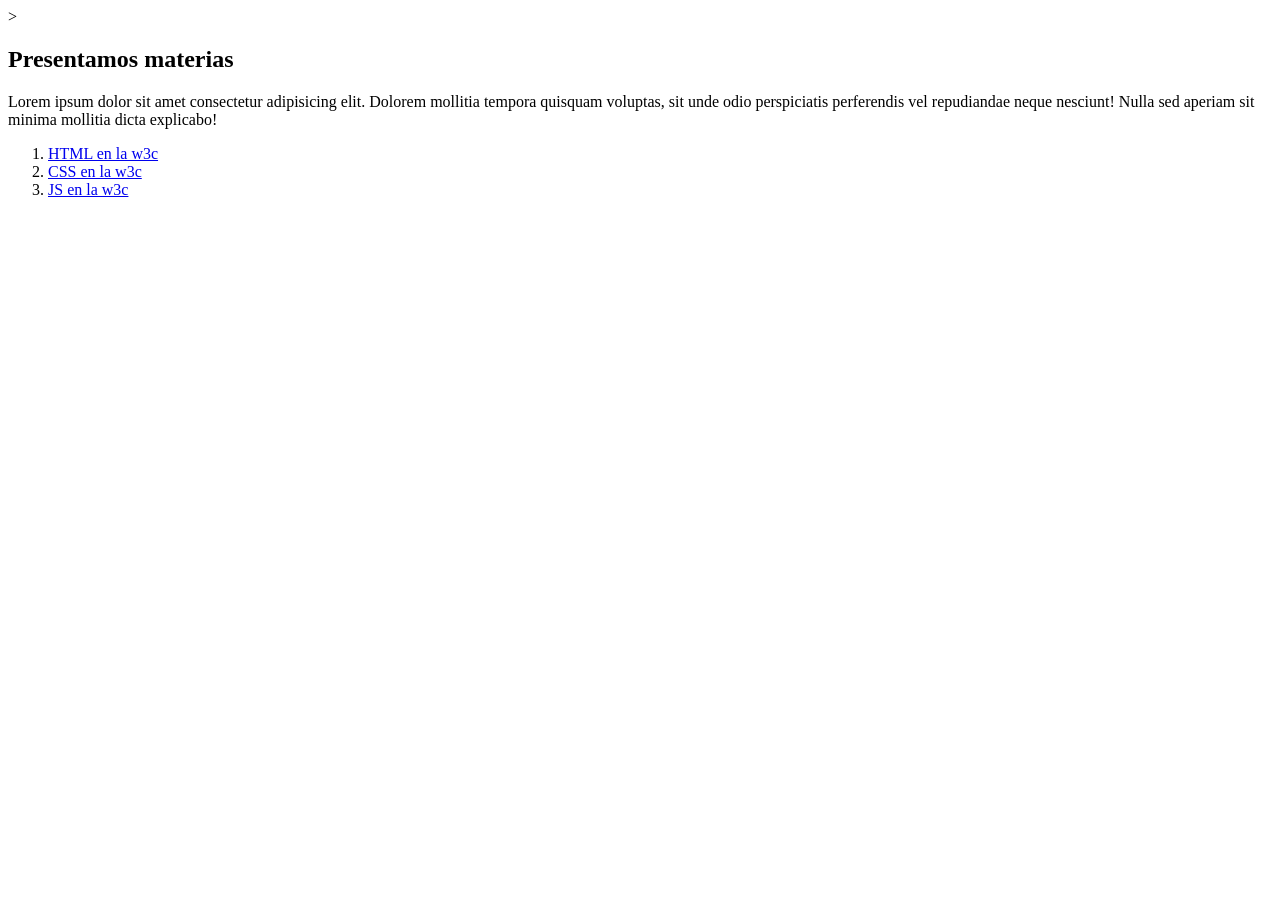
==== INDEX.html @ 06237ca2 "Add files via upload agregue el readme de la pagina" ====
<!DOCTYPE html>
<html lang="es">
<head>
    <meta charset="UTF-8">
    <meta name="viewport" content="width=device-width, initial-scale=1.0">
    <meta   name="color-scheme" content="Light dark">
    <title>Aplicaiones Web Cliente</title>
    >
</head>
    <main>
        <section>
            <h1>Presentamos materias</h1>
              <p>Lorem ipsum dolor sit amet consectetur adipisicing elit.
                 Dolorem mollitia tempora quisquam voluptas, 
                 sit unde odio perspiciatis perferendis vel repudiandae
                  neque nesciunt! Nulla sed aperiam sit minima mollitia
                   dicta explicabo! </p>
                    <ol>
            <li>
                <a href= "https://www.w3schools.com/html/"
                target="_blank" rel="noopener noreferrer">HTML en la w3c</a>
            
            </li>
            <li><a href= "https://www.w3schools.com/css/"
                target="_blank" rel="noopener noreferrer">CSS en la w3c</li>
            <li><a href= "https://www.w3schools.com/js/"
                target="_blank" rel="noopener noreferrer">JS en la w3c</li>
        </ol>
       
<header>
       
    </header>
<body>
    
 </main> 
    
    <footer>

    </footer>
</body>

</html>
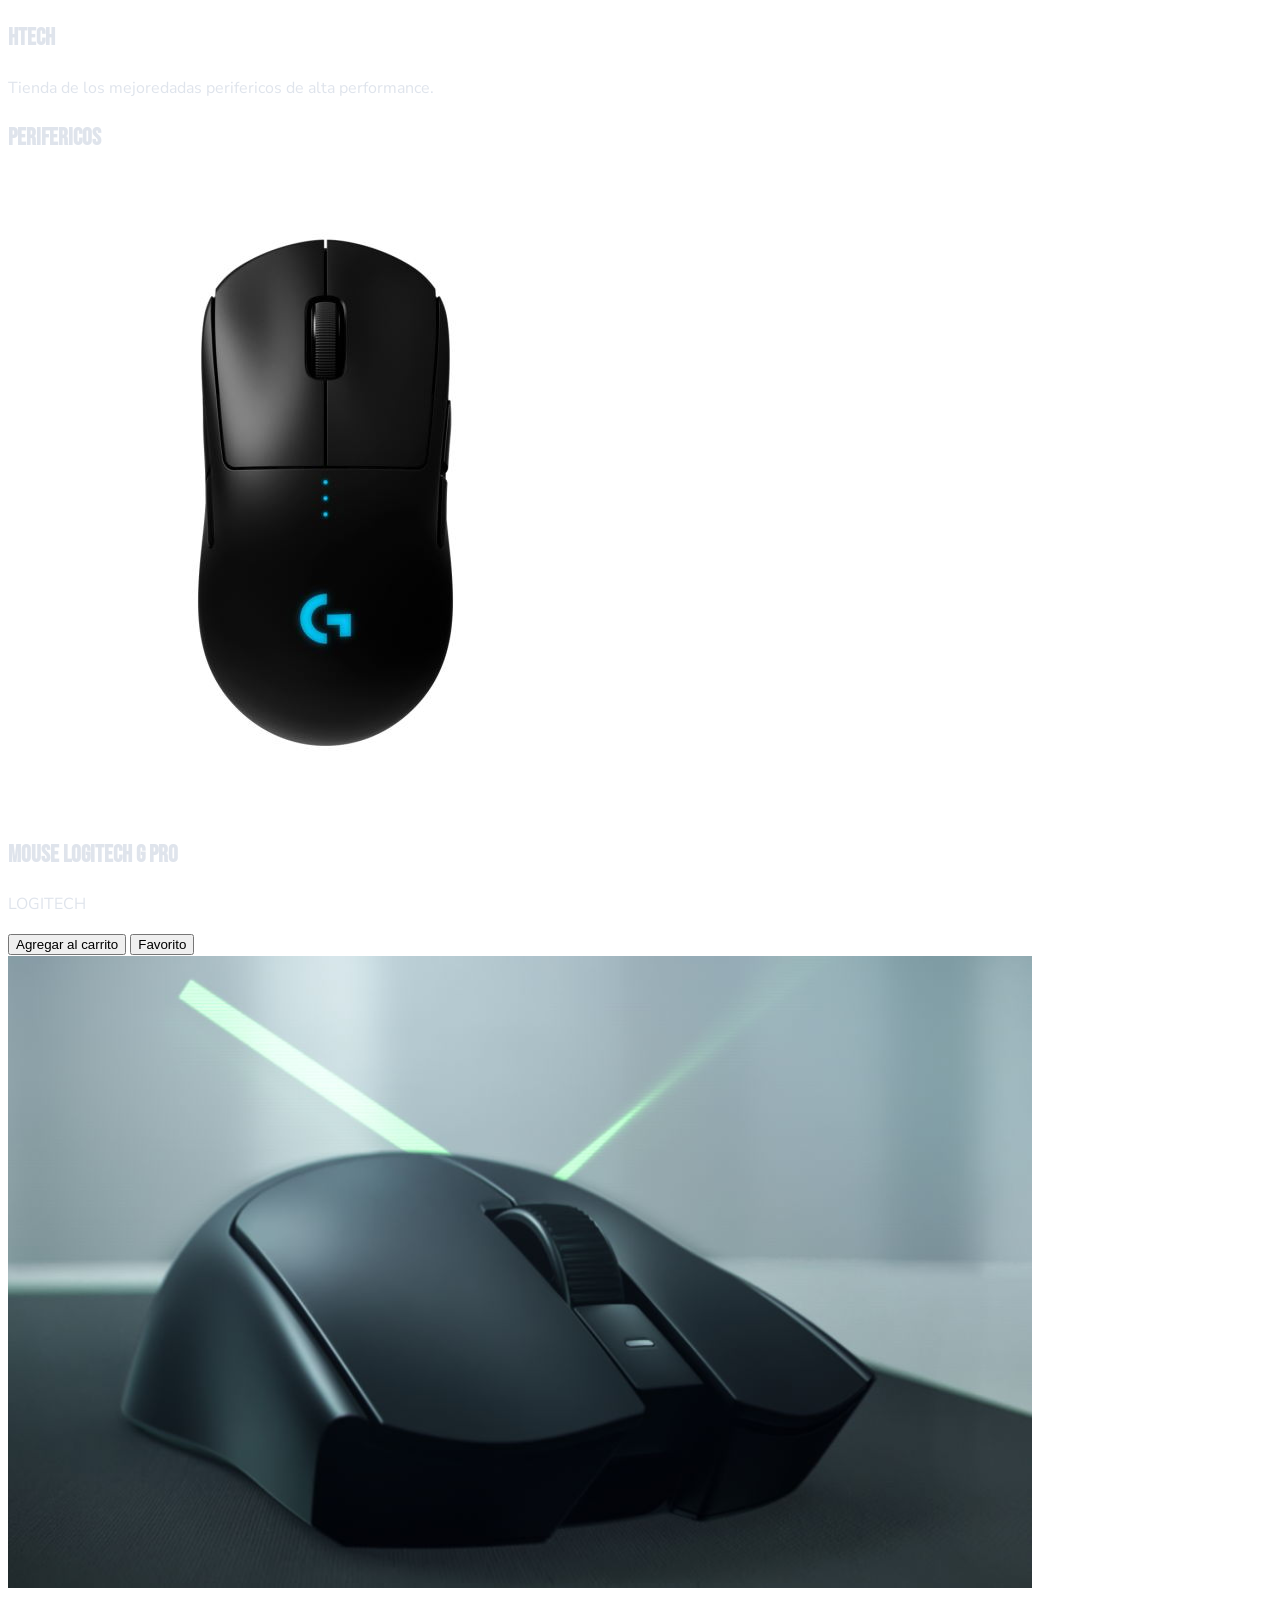
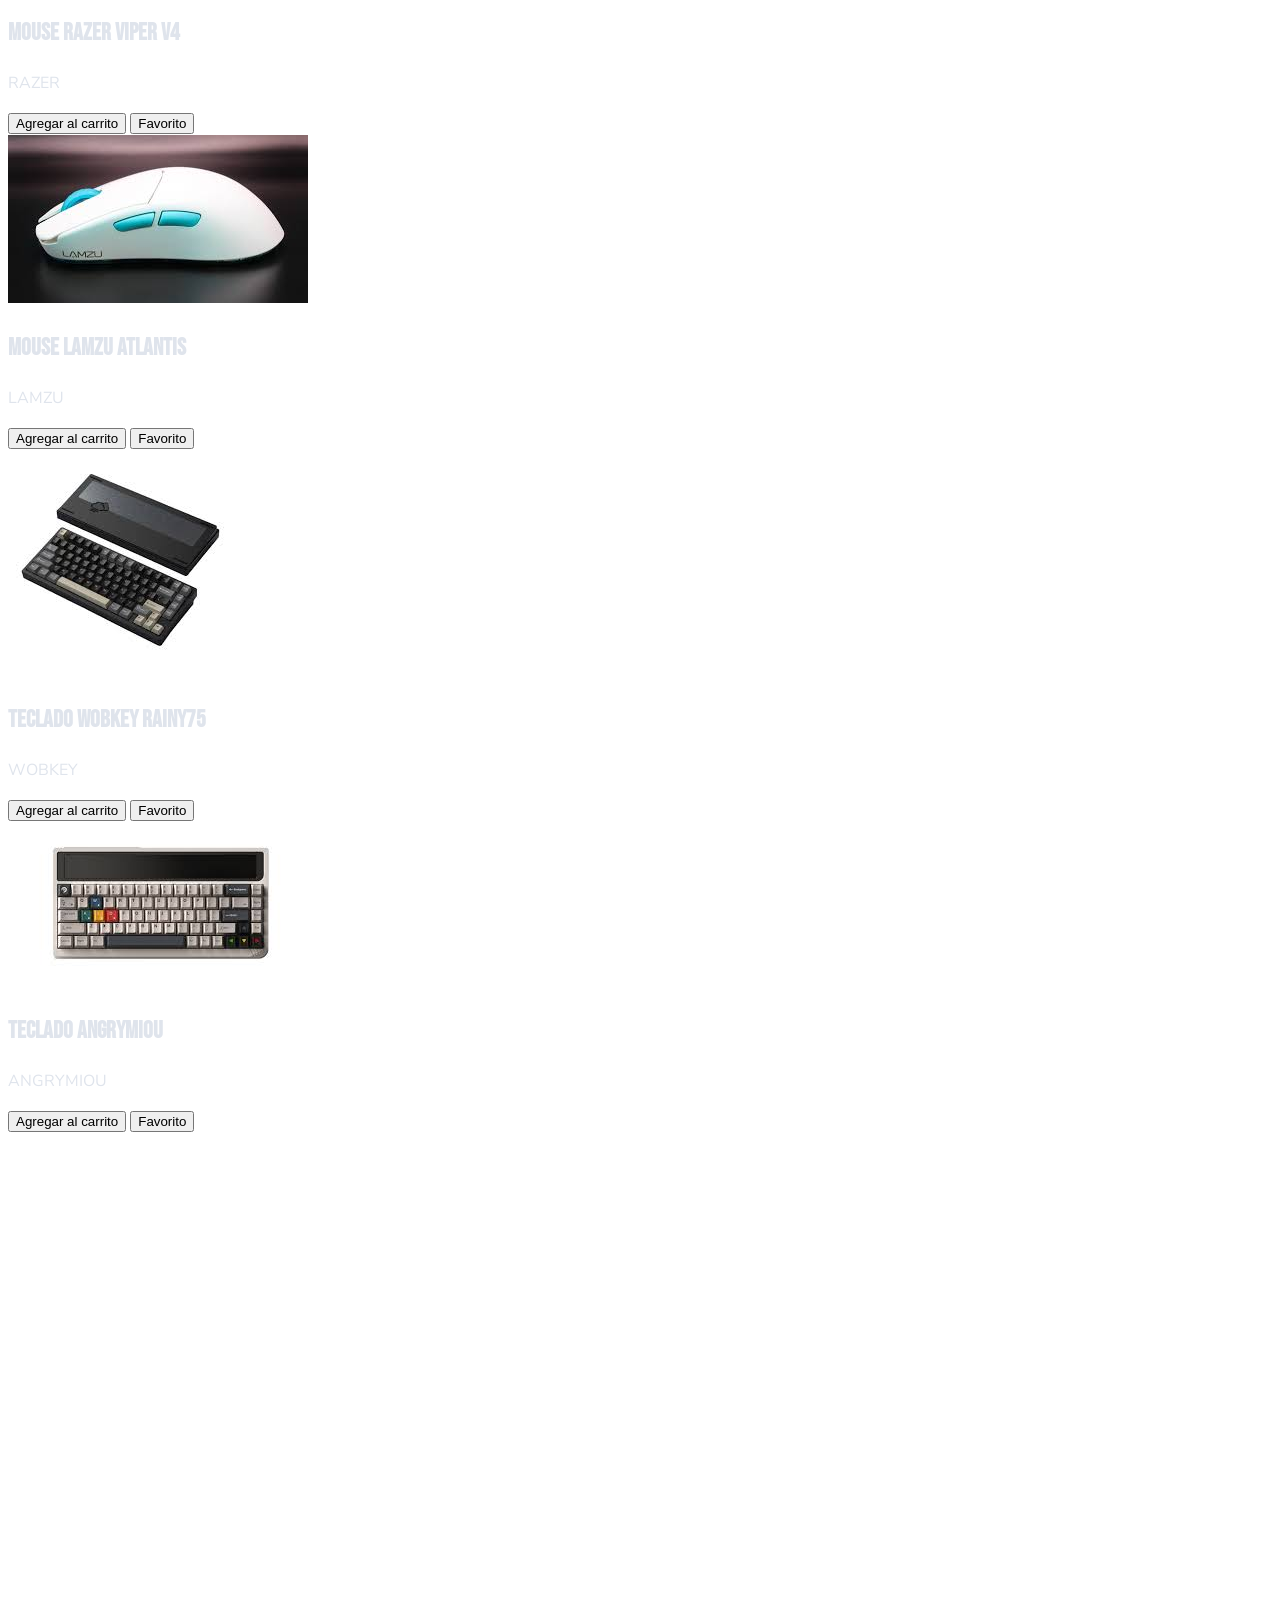
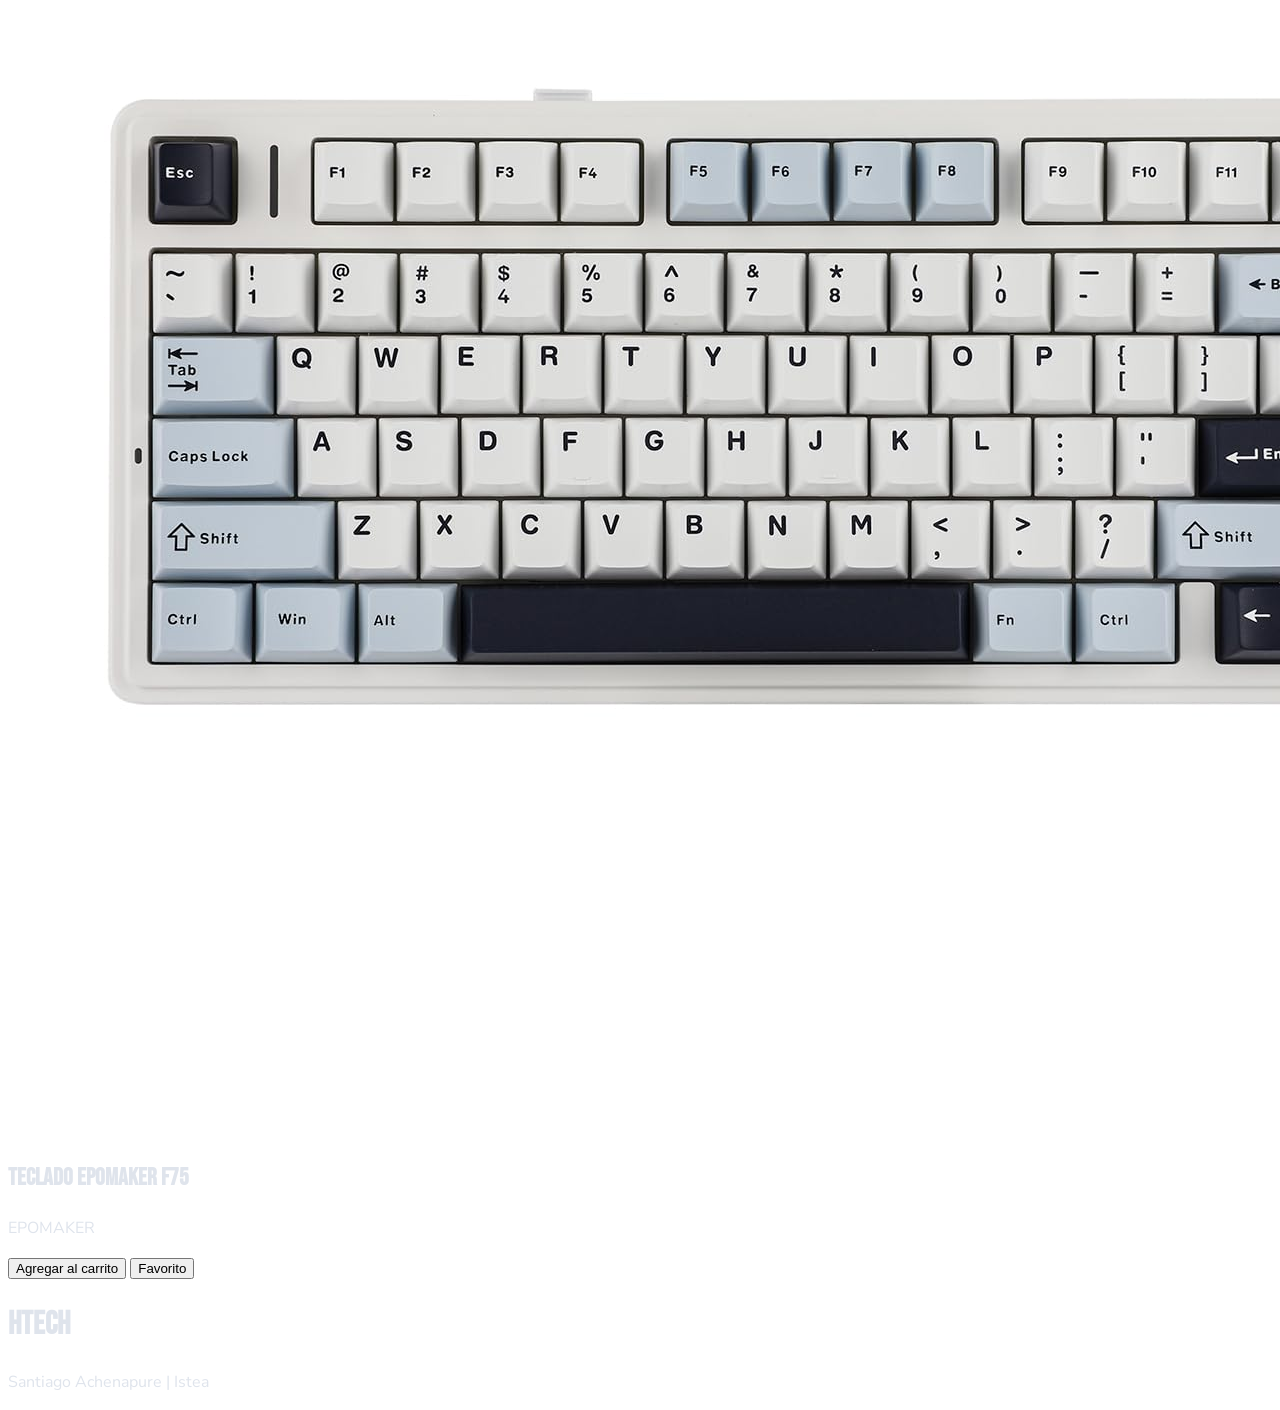
==== commit 620871dd: "Clase 2 Agregue imágenes al catalogo. Actualización de fuentes. actualizacion de colores" ====
--- a/INDEX.html
+++ b/INDEX.html
@@ -5,37 +5,81 @@
     <meta name="viewport" content="width=device-width, initial-scale=1.0">
     <meta   name="color-scheme" content="Light dark">
     <title>Aplicaiones Web Cliente</title>
-    >
+    <link rel="stylesheet" href="CSS/estilos.css">
+    
 </head>
+<body>
     <main>
         <section>
-            <h1>Presentamos materias</h1>
-              <p>Lorem ipsum dolor sit amet consectetur adipisicing elit.
-                 Dolorem mollitia tempora quisquam voluptas, 
-                 sit unde odio perspiciatis perferendis vel repudiandae
-                  neque nesciunt! Nulla sed aperiam sit minima mollitia
-                   dicta explicabo! </p>
-                    <ol>
-            <li>
-                <a href= "https://www.w3schools.com/html/"
-                target="_blank" rel="noopener noreferrer">HTML en la w3c</a>
+            <h1>Htech</h1>
+              <p>
+            Tienda de los mejoredadas perifericos de alta performance.    
+            </p>
+                   
+        </section>
+        <section>
+           <h1>Perifericos</h1>
+            <article>  
+                <img src="img/portadagpro.jpg" alt="Portada de Mouse Logitech G PRO">
+                <h2>Mouse Logitech G PRO</h2>
+                <p>LOGITECH</p>
+                <button>Agregar al carrito</button>
+                <button>Favorito</button>
+            </article>  
+
+
+             <article>  
+                <img src="img/portadavv4.png" alt="Portada de Mouse Logitech Razer Viper v4">
+                <h2>Mouse Razer Viper v4</h2>
+                <p>RAZER</p>
+                <button>Agregar al carrito</button>
+                <button>Favorito</button>
+            </article>  
+
+
+            <article>  
+                <img src="img/portadalamzuatla.jpg" alt="Portada de Mouse Lamzu Atlantis">
+                <h2>Mouse Lamzu Atlantis</h2>
+                <p>LAMZU</p>
+                <button>Agregar al carrito</button>
+                <button>Favorito</button>
+            </article> 
+
+
+            <article>  
+                <img src="img/portadarainy75.jpg" alt="Portada de teclado Rainy75">
+                <h2>Teclado Wobkey Rainy75</h2>
+                <p>WOBKEY</p>
+                <button>Agregar al carrito</button>
+                <button>Favorito</button>
+            </article>  
+
+
+            <article>  
+                <img src="img/portadaangry.jpg" alt="Portada de teclado AngryMiou">
+                <h2>Teclado AngryMiou</h2>
+                <p>ANGRYMIOU</p>
+                <button>Agregar al carrito</button>
+                <button>Favorito</button>
+            </article> 
             
-            </li>
-            <li><a href= "https://www.w3schools.com/css/"
-                target="_blank" rel="noopener noreferrer">CSS en la w3c</li>
-            <li><a href= "https://www.w3schools.com/js/"
-                target="_blank" rel="noopener noreferrer">JS en la w3c</li>
-        </ol>
-       
-<header>
-       
-    </header>
-<body>
+            
+            <article>  
+                <img src="img/portadaepof75.jpg" alt="Portada de teclado Epomaker f75">
+                <h2>Teclado Epomaker f75</h2>
+                <p>EPOMAKER</p>
+                <button>Agregar al carrito</button>
+                <button>Favorito</button>
+            </article>   
+        </section>
+     </main>   
+
     
- </main> 
+ 
     
     <footer>
-
+<h1>Htech</h1>
+<p> Santiago Achenapure | Istea </p>
     </footer>
 </body>
 
--- a/CSS/estilos.css
+++ b/CSS/estilos.css
@@ -0,0 +1,30 @@
+@import url('https://fonts.googleapis.com/css2?family=Bebas+Neue&family=Nunito+Sans:ital,opsz,wght@0,6..12,200..1000;1,6..12,200..1000&display=swap');
+
+html{
+  --bg-color-200: hsl(214, 25%, 3%);
+  --bg-color-200-75: hsla(214, 25%, 11%, 0.75);
+  --bg-color-400: hsl(214, 20%, 16%);
+  --text-color: hsl(215, 25%, 90%);
+  --accent-color-200: hsl(24, 43%, 7%);
+  --accent-color-400: hsl(2, 86%, 56%);
+  --accent-color-500: hsl(0, 100%, 78%);
+
+  --txt-heading: "Bebas Neue", sans-serif;
+  --txt-base: "Nunito Sans", sans-serif;
+    
+}
+
+body{
+background-color: var(--bg-200);
+color: var(--text-color);
+font-family: var(--txt-base);
+line-height: 1.5;
+}
+
+h1,
+h2{
+    font-family: var(--txt-heading);
+}
+
+
+
